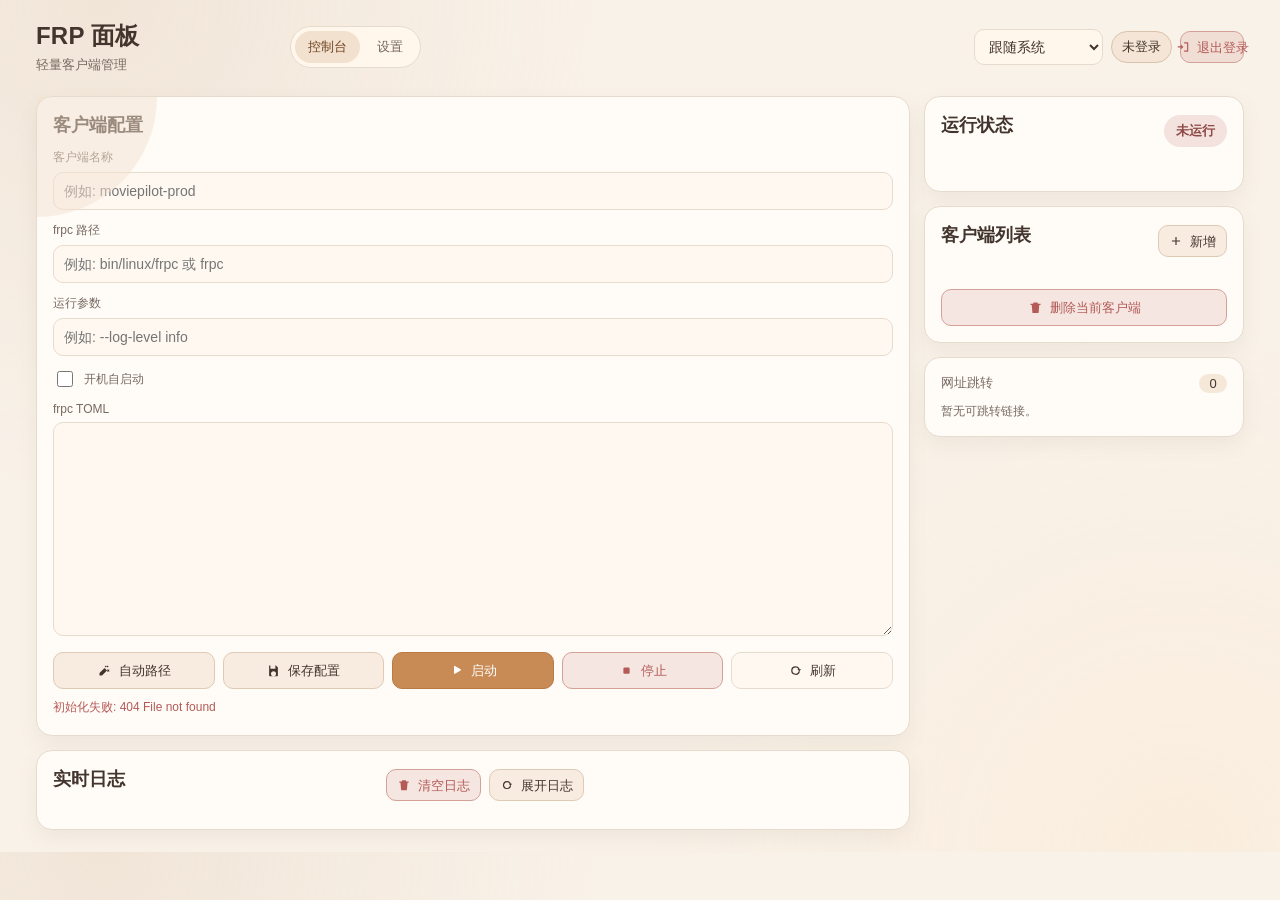
==== web/index.html @ 28386cd7 "fix stop deadlock and add clear logs action" ====
<!doctype html>
<html lang="zh-CN">
  <head>
    <meta charset="UTF-8" />
    <meta name="viewport" content="width=device-width, initial-scale=1.0" />
    <title>FRP 控制台</title>
    <link rel="stylesheet" href="/web/style.css" />
  </head>
  <body data-page="dashboard">
    <header class="site-header">
      <div class="brand">
        <h1>FRP 面板</h1>
        <p>轻量客户端管理</p>
      </div>
      <nav class="nav-tabs" aria-label="主导航">
        <a href="/" data-nav="dashboard">控制台</a>
        <a href="/settings" data-nav="settings">设置</a>
      </nav>
      <div class="head-actions">
        <select id="theme_mode" class="theme-select" aria-label="主题模式">
          <option value="system">跟随系统</option>
          <option value="light">浅色主题</option>
          <option value="dark">深色主题</option>
        </select>
        <span id="user_badge" class="user-badge">未登录</span>
        <button id="logout_btn" class="btn danger small">
          <svg class="btn-icon" aria-hidden="true"><use href="/web/icons.svg#icon-logout"></use></svg>
          <span class="btn-label">退出登录</span>
        </button>
      </div>
    </header>

    <main class="dashboard-grid">
      <section class="dashboard-main">
        <section class="panel stage reveal">
          <h2>客户端配置</h2>
          <div class="field">
            <label for="client_name">客户端名称</label>
            <input id="client_name" placeholder="例如: moviepilot-prod" />
          </div>
          <div class="field">
            <label for="frpc_path">frpc 路径</label>
            <input id="frpc_path" placeholder="例如: bin/linux/frpc 或 frpc" />
          </div>
          <div class="field">
            <label for="run_args">运行参数</label>
            <input id="run_args" placeholder="例如: --log-level info" />
          </div>
          <div class="field checkbox-field">
            <input id="auto_start" type="checkbox" />
            <label for="auto_start">开机自启动</label>
          </div>
          <div class="field">
            <label for="config_text">frpc TOML</label>
            <textarea id="config_text" rows="12"></textarea>
          </div>
          <div class="actions">
            <button id="auto_path_btn" class="btn secondary">
              <svg class="btn-icon" aria-hidden="true"><use href="/web/icons.svg#icon-magic"></use></svg>
              <span class="btn-label">自动路径</span>
            </button>
            <button id="save_btn" class="btn secondary">
              <svg class="btn-icon" aria-hidden="true"><use href="/web/icons.svg#icon-save"></use></svg>
              <span class="btn-label">保存配置</span>
            </button>
            <button id="start_btn" class="btn primary">
              <svg class="btn-icon" aria-hidden="true"><use href="/web/icons.svg#icon-play"></use></svg>
              <span class="btn-label">启动</span>
            </button>
            <button id="stop_btn" class="btn danger">
              <svg class="btn-icon" aria-hidden="true"><use href="/web/icons.svg#icon-stop"></use></svg>
              <span class="btn-label">停止</span>
            </button>
            <button id="refresh_btn" class="btn">
              <svg class="btn-icon" aria-hidden="true"><use href="/web/icons.svg#icon-refresh"></use></svg>
              <span class="btn-label">刷新</span>
            </button>
          </div>

          <section id="preflight_panel" class="preflight-panel hidden" aria-live="polite">
            <div class="panel-head">
              <h3>启动前预检</h3>
              <button id="preflight_close_btn" class="btn ghost small">
                <svg class="btn-icon" aria-hidden="true"><use href="/web/icons.svg#icon-close"></use></svg>
                <span class="btn-label">关闭</span>
              </button>
            </div>
            <p id="preflight_summary" class="hint info"></p>
            <div id="preflight_errors_wrap" class="preflight-block hidden">
              <p class="preflight-title error">错误</p>
              <ul id="preflight_errors" class="preflight-list"></ul>
            </div>
            <div id="preflight_warnings_wrap" class="preflight-block hidden">
              <p class="preflight-title warn">警告</p>
              <ul id="preflight_warnings" class="preflight-list"></ul>
            </div>
            <div class="actions two">
              <button id="preflight_force_btn" class="btn danger hidden">
                <svg class="btn-icon" aria-hidden="true"><use href="/web/icons.svg#icon-force"></use></svg>
                <span class="btn-label">忽略错误并强制启动</span>
              </button>
            </div>
          </section>
          <p id="hint" class="hint info"></p>
        </section>

        <section class="panel reveal">
          <div class="panel-head">
            <h2>实时日志</h2>
            <div class="actions">
              <button id="logs_clear_btn" class="btn danger small">
                <svg class="btn-icon" aria-hidden="true"><use href="/web/icons.svg#icon-trash"></use></svg>
                <span class="btn-label">清空日志</span>
              </button>
              <button id="logs_toggle_btn" class="btn secondary small">
                <svg class="btn-icon" aria-hidden="true"><use href="/web/icons.svg#icon-refresh"></use></svg>
                <span id="logs_toggle_label" class="btn-label">展开日志</span>
              </button>
            </div>
          </div>
          <pre id="logs" class="logs hidden"></pre>
        </section>
      </section>

      <aside class="dashboard-side">
        <section class="panel compact reveal">
          <div class="panel-head">
            <h2>运行状态</h2>
            <div id="status-pill" class="pill offline">未运行</div>
          </div>
          <p id="status_meta" class="hint info"></p>
        </section>

        <section class="panel sidebar reveal">
          <div class="panel-head">
            <h2>客户端列表</h2>
            <button id="add_client_btn" class="btn secondary small">
              <svg class="btn-icon" aria-hidden="true"><use href="/web/icons.svg#icon-plus"></use></svg>
              <span class="btn-label">新增</span>
            </button>
          </div>
          <div id="client_list" class="client-list"></div>
          <button id="delete_client_btn" class="btn danger">
            <svg class="btn-icon" aria-hidden="true"><use href="/web/icons.svg#icon-trash"></use></svg>
            <span class="btn-label">删除当前客户端</span>
          </button>
        </section>

        <section class="panel reveal">
          <div class="jump-header">
            <span>网址跳转</span>
            <span id="jump_count" class="jump-count">0</span>
          </div>
          <div id="jump_links" class="jump-links">
            <div class="jump-empty">暂无可跳转链接。</div>
          </div>
        </section>
      </aside>
    </main>

    <script src="/web/shared.js" type="module"></script>
    <script src="/web/dashboard.js" type="module"></script>
  </body>
</html>
---- web/style.css ----
/* tokens */
:root {
  --bg: #f9f2e9;
  --bg-soft: #fff8f1;
  --card: #fffcf8;
  --card-strong: #fff6ec;
  --text: #43352d;
  --muted: #776960;
  --line: #e7dbce;
  --line-strong: #d9c3ad;
  --primary: #c98b56;
  --primary-strong: #b97a46;
  --primary-soft: #f3e1cf;
  --success: #2f8d6d;
  --danger: #b45a57;
  --warn: #a9852d;
  --shadow: 0 16px 36px rgba(121, 96, 74, 0.1);
  --shadow-sm: 0 8px 20px rgba(121, 96, 74, 0.08);
  --radius-lg: 16px;
  --radius-md: 12px;
  --radius-sm: 10px;
}

body[data-theme="dark"] {
  --bg: #1f1b18;
  --bg-soft: #26211d;
  --card: #2a2420;
  --card-strong: #302a25;
  --text: #efe3d8;
  --muted: #b8a99b;
  --line: #3b332d;
  --line-strong: #53463d;
  --primary: #c59262;
  --primary-strong: #d6a878;
  --primary-soft: #443528;
  --success: #59b291;
  --danger: #d28482;
  --warn: #d4b061;
  --shadow: 0 18px 40px rgba(0, 0, 0, 0.35);
  --shadow-sm: 0 10px 26px rgba(0, 0, 0, 0.28);
}

/* base */
* {
  box-sizing: border-box;
}

body {
  margin: 0;
  color: var(--text);
  font-family: "Segoe UI", "PingFang SC", "Microsoft YaHei", sans-serif;
  background:
    radial-gradient(circle at 8% 0%, rgba(218, 191, 164, 0.25) 0%, transparent 34%),
    radial-gradient(circle at 92% 100%, rgba(255, 219, 176, 0.2) 0%, transparent 36%),
    var(--bg);
  transition: background-color 220ms ease, color 220ms ease;
}

/* layout */
.site-header {
  max-width: 1240px;
  margin: 0 auto;
  padding: 20px 16px 12px;
  display: grid;
  grid-template-columns: minmax(180px, 240px) 1fr auto;
  gap: 14px;
  align-items: center;
}

.dashboard-grid {
  max-width: 1240px;
  margin: 0 auto;
  padding: 10px 16px 22px;
  display: grid;
  grid-template-columns: minmax(0, 1fr) 320px;
  gap: 14px;
}

.dashboard-main {
  min-width: 0;
  display: grid;
  gap: 14px;
}

.dashboard-side {
  display: grid;
  gap: 14px;
  align-content: start;
}

.single-page {
  max-width: 1040px;
  margin: 0 auto;
  padding: 10px 16px 22px;
  display: grid;
  gap: 14px;
}

/* header/nav */
.brand h1 {
  margin: 0;
  font-size: 24px;
  font-weight: 800;
  letter-spacing: 0.2px;
}

.brand p {
  margin: 4px 0 0;
  color: var(--muted);
  font-size: 13px;
}

.brand-meta {
  margin-top: 8px;
  display: flex;
  align-items: center;
  gap: 8px;
}

.ui-version-badge {
  display: inline-flex;
  align-items: center;
  border: 1px solid color-mix(in oklab, var(--primary) 45%, var(--line));
  border-radius: 999px;
  padding: 2px 9px;
  font-size: 11px;
  font-weight: 700;
  color: color-mix(in oklab, var(--primary) 76%, #3f2411);
  background: color-mix(in oklab, var(--primary-soft) 76%, transparent);
}

.ui-changes-link {
  display: inline-flex;
  align-items: center;
  gap: 5px;
  border: 0;
  background: none;
  color: var(--muted);
  font-size: 12px;
  font-weight: 600;
  cursor: pointer;
  padding: 0;
  text-decoration: underline;
  text-decoration-color: color-mix(in oklab, var(--line-strong) 70%, transparent);
  text-underline-offset: 3px;
  transition: color 180ms ease, text-decoration-color 180ms ease;
}

.ui-changes-link:hover,
.ui-changes-link:focus-visible {
  color: var(--text);
  text-decoration-color: color-mix(in oklab, var(--primary) 62%, transparent);
}

.nav-tabs {
  width: fit-content;
  display: flex;
  gap: 4px;
  padding: 4px;
  border-radius: 999px;
  border: 1px solid var(--line);
  background: var(--card-strong);
}

.nav-tabs a {
  text-decoration: none;
  color: var(--muted);
  font-size: 13px;
  padding: 7px 13px;
  border-radius: 999px;
  transition: background-color 180ms ease, color 180ms ease, transform 180ms ease;
}

.nav-tabs a:hover,
.nav-tabs a:focus-visible {
  color: var(--text);
  background: color-mix(in oklab, var(--primary-soft) 78%, transparent);
}

.nav-tabs a.active {
  color: #6e431f;
  background: var(--primary-soft);
}

body[data-theme="dark"] .nav-tabs a.active {
  color: #ffdcb8;
  background: var(--primary-soft);
}

.head-actions {
  justify-self: end;
  display: flex;
  align-items: center;
  gap: 8px;
}

.theme-select {
  border: 1px solid var(--line);
  border-radius: 10px;
  background: var(--card-strong);
  color: var(--text);
  padding: 8px 10px;
}

.user-badge {
  display: inline-flex;
  align-items: center;
  justify-content: center;
  flex: 0 0 auto;
  white-space: nowrap;
  font-size: 13px;
  border-radius: 999px;
  padding: 6px 10px;
  border: 1px solid var(--line-strong);
  background: color-mix(in oklab, var(--primary-soft) 72%, transparent);
  color: var(--text);
}

/* cards */
.panel {
  border: 1px solid var(--line);
  border-radius: var(--radius-lg);
  background: var(--card);
  box-shadow: var(--shadow-sm);
  padding: 16px;
  transition: border-color 200ms ease, box-shadow 200ms ease, background-color 200ms ease;
}

.panel:hover {
  border-color: var(--line-strong);
  box-shadow: var(--shadow);
}

.panel h2 {
  margin: 0 0 12px;
  font-size: 18px;
}

.panel-head {
  display: flex;
  justify-content: space-between;
  align-items: center;
  gap: 10px;
  margin-bottom: 10px;
}

.compact {
  padding-bottom: 12px;
}

.stage {
  position: relative;
}

.stage::before {
  content: "";
  position: absolute;
  inset: 0 auto auto 0;
  width: 120px;
  height: 120px;
  border-radius: 0 0 100% 0;
  background: color-mix(in oklab, var(--primary-soft) 50%, transparent);
  pointer-events: none;
}

/* forms/buttons */
.field {
  margin-bottom: 12px;
}

.field label {
  display: block;
  margin-bottom: 6px;
  font-size: 12px;
  color: var(--muted);
}

input,
select,
textarea {
  width: 100%;
  border: 1px solid var(--line);
  border-radius: var(--radius-sm);
  font-size: 14px;
  color: var(--text);
  background: var(--bg-soft);
  padding: 10px;
  transition: border-color 180ms ease, box-shadow 180ms ease, background-color 180ms ease;
}

input:focus-visible,
select:focus-visible,
textarea:focus-visible {
  outline: none;
  border-color: var(--primary);
  box-shadow: 0 0 0 3px color-mix(in oklab, var(--primary-soft) 60%, transparent);
}

textarea {
  resize: vertical;
  min-height: 140px;
}

.actions {
  display: grid;
  grid-template-columns: repeat(5, minmax(0, 1fr));
  gap: 8px;
}

.actions.two {
  grid-template-columns: repeat(2, minmax(0, 1fr));
}

.btn {
  display: inline-flex;
  align-items: center;
  justify-content: center;
  gap: 7px;
  white-space: nowrap;
  border: 1px solid var(--line);
  border-radius: var(--radius-sm);
  background: var(--bg-soft);
  color: var(--text);
  padding: 10px;
  font-size: 13px;
  cursor: pointer;
  transition: transform 180ms ease, border-color 180ms ease, background-color 180ms ease, box-shadow 180ms ease;
}

.btn:hover,
.btn:focus-visible {
  border-color: var(--line-strong);
  transform: translateY(-1px);
  box-shadow: var(--shadow-sm);
}

.btn:active {
  transform: translateY(0);
}

.btn.small {
  width: auto;
  min-width: 64px;
  padding: 8px 10px;
}

.btn-icon {
  width: 15px;
  height: 15px;
  flex: 0 0 auto;
}

.btn.small .btn-icon {
  width: 14px;
  height: 14px;
}

.btn-label {
  line-height: 1;
}

.btn.icon-only {
  min-width: auto;
  padding: 8px;
}

.btn.primary {
  background: var(--primary);
  border-color: var(--primary-strong);
  color: #fff;
}

.btn.primary:hover,
.btn.primary:focus-visible {
  background: var(--primary-strong);
}

.btn.secondary {
  background: color-mix(in oklab, var(--primary-soft) 58%, transparent);
  border-color: color-mix(in oklab, var(--line-strong) 75%, var(--primary-soft));
  color: var(--text);
}

.btn.ghost {
  background: var(--card);
}

.btn.danger {
  background: color-mix(in oklab, var(--danger) 14%, transparent);
  border-color: color-mix(in oklab, var(--danger) 45%, var(--line));
  color: var(--danger);
}

/* dashboard specific */
.sidebar {
  display: grid;
  gap: 10px;
  align-content: start;
}

.client-list {
  display: grid;
  gap: 8px;
  max-height: 560px;
  overflow: auto;
}

.client-item {
  border: 1px solid var(--line);
  border-radius: var(--radius-md);
  background: var(--bg-soft);
  padding: 10px;
  text-align: left;
  cursor: pointer;
  transition: transform 180ms ease, border-color 180ms ease, background-color 180ms ease;
}

.client-item:hover {
  transform: translateY(-1px);
}

.client-item.active {
  border-color: color-mix(in oklab, var(--primary) 58%, var(--line));
  background: color-mix(in oklab, var(--primary-soft) 70%, transparent);
}

.client-item-title {
  display: flex;
  justify-content: space-between;
  align-items: center;
  font-size: 14px;
  font-weight: 700;
}

.client-item-meta {
  margin-top: 5px;
  color: var(--muted);
  font-size: 12px;
}

.dot {
  width: 10px;
  height: 10px;
  border-radius: 50%;
}

.dot.online {
  background: var(--success);
}

.dot.offline {
  background: var(--danger);
}

.pill {
  border-radius: 999px;
  padding: 7px 12px;
  font-size: 13px;
  font-weight: 700;
}

.pill.online {
  color: color-mix(in oklab, var(--success) 80%, #0a0a0a);
  background: color-mix(in oklab, var(--success) 18%, transparent);
}

.pill.offline {
  color: color-mix(in oklab, var(--danger) 80%, #0a0a0a);
  background: color-mix(in oklab, var(--danger) 16%, transparent);
}

.jump-header {
  display: flex;
  justify-content: space-between;
  color: var(--muted);
  font-size: 13px;
  margin-bottom: 10px;
}

.jump-count {
  border-radius: 999px;
  min-width: 28px;
  text-align: center;
  padding: 2px 8px;
  background: color-mix(in oklab, var(--primary-soft) 76%, transparent);
  color: var(--text);
}

.jump-links {
  display: grid;
  gap: 8px;
}

.jump-link-item {
  border: 1px solid var(--line);
  border-radius: var(--radius-sm);
  padding: 10px;
  background: var(--bg-soft);
}

.jump-link-title {
  font-size: 13px;
  font-weight: 700;
  margin-bottom: 5px;
}

.jump-link-url {
  color: color-mix(in oklab, var(--primary) 86%, #3f2411);
  text-decoration: none;
  font-size: 12px;
  word-break: break-all;
}

.jump-link-url:hover {
  text-decoration: underline;
}

.jump-empty {
  color: var(--muted);
  font-size: 12px;
}

.logs {
  margin: 0;
  min-height: 280px;
  border: 1px solid var(--line);
  border-radius: var(--radius-md);
  padding: 12px;
  overflow: auto;
  white-space: pre-wrap;
  word-break: break-word;
  line-height: 1.45;
  background: color-mix(in oklab, var(--bg-soft) 90%, var(--card));
  color: var(--text);
}

body[data-theme="dark"] .logs {
  background: #1c1917;
  border-color: #2f2a27;
  color: #f6ece2;
}

.hidden {
  display: none !important;
}

.ui-notice-backdrop {
  position: fixed;
  inset: 0;
  z-index: 20;
  display: grid;
  place-items: center;
  background: rgba(34, 28, 24, 0.32);
  padding: 16px;
}

.ui-notice-card {
  width: min(560px, 100%);
  border: 1px solid var(--line);
  border-radius: var(--radius-lg);
  background: var(--card);
  box-shadow: var(--shadow);
  padding: 18px;
  animation: page-in 240ms ease both;
}

.ui-notice-card h2 {
  margin: 0 0 10px;
  font-size: 20px;
}

.ui-notice-card p {
  margin: 0 0 10px;
  color: var(--muted);
}

.ui-notice-list {
  margin: 0 0 12px;
  padding-left: 18px;
  display: grid;
  gap: 6px;
  font-size: 13px;
}

body[data-theme="dark"] .ui-notice-backdrop {
  background: rgba(10, 8, 7, 0.5);
}

.preflight-panel {
  margin-top: 12px;
  border: 1px solid color-mix(in oklab, var(--warn) 45%, var(--line));
  border-radius: var(--radius-md);
  background: color-mix(in oklab, var(--card-strong) 72%, var(--primary-soft));
  padding: 12px;
  display: grid;
  gap: 8px;
}

.preflight-panel h3 {
  margin: 0;
  font-size: 14px;
}

.preflight-block {
  border: 1px dashed var(--line-strong);
  border-radius: var(--radius-sm);
  padding: 8px;
  background: color-mix(in oklab, var(--bg-soft) 86%, transparent);
}

.preflight-title {
  margin: 0 0 6px;
  font-size: 12px;
  font-weight: 700;
}

.preflight-title.error {
  color: var(--danger);
}

.preflight-title.warn {
  color: var(--warn);
}

.preflight-list {
  margin: 0;
  padding-left: 18px;
  display: grid;
  gap: 4px;
  font-size: 12px;
}

/* events */
.filters {
  display: grid;
  grid-template-columns: repeat(3, minmax(0, 1fr));
  gap: 10px;
  margin-bottom: 12px;
}

.sticky-filters {
  position: sticky;
  top: 10px;
  z-index: 4;
  padding: 10px;
  border-radius: var(--radius-md);
  border: 1px solid var(--line);
  background: color-mix(in oklab, var(--card) 90%, transparent);
  box-shadow: var(--shadow-sm);
}

.events-list {
  display: grid;
  gap: 9px;
}

.event-row {
  border: 1px solid var(--line);
  border-radius: var(--radius-md);
  padding: 11px;
  background: var(--bg-soft);
}

.event-row-top {
  display: flex;
  justify-content: space-between;
  gap: 10px;
  font-size: 12px;
  margin-bottom: 6px;
}

.event-type {
  font-weight: 700;
  color: color-mix(in oklab, var(--primary) 82%, #3b2412);
}

.event-time {
  color: var(--muted);
}

.event-message {
  font-size: 13px;
  margin-bottom: 4px;
}

.event-source {
  font-size: 12px;
  color: var(--muted);
}

.event-row.flash {
  animation: flash-new 900ms ease-out 1;
}

/* alerts */
.alert-channels {
  display: grid;
  gap: 8px;
  margin-top: 8px;
}

.channel-item {
  border: 1px solid var(--line);
  border-radius: var(--radius-md);
  padding: 10px;
  background: var(--bg-soft);
}

.channel-info {
  font-size: 14px;
  font-weight: 700;
  margin-bottom: 4px;
}

.channel-url,
.channel-meta {
  color: var(--muted);
  font-size: 12px;
  margin-bottom: 5px;
  word-break: break-all;
}

.channel-actions {
  display: flex;
  gap: 8px;
}

.two-cols {
  display: grid;
  grid-template-columns: repeat(2, minmax(0, 1fr));
  gap: 10px;
}

.checkbox-field {
  display: flex;
  align-items: center;
  gap: 8px;
}

.checkbox-field input[type="checkbox"] {
  width: 16px;
  height: 16px;
}

.checkbox-field label {
  margin: 0;
}

/* hints */
.hint {
  min-height: 20px;
  margin: 10px 0 0;
  font-size: 12px;
}

.hint.info {
  color: var(--muted);
}

.hint.warn {
  color: var(--warn);
}

.hint.error {
  color: var(--danger);
}

/* login */
.login-shell {
  min-height: calc(100vh - 96px);
  display: grid;
  place-items: center;
  padding: 20px;
}

.login-card {
  width: min(430px, 100%);
  background: var(--card);
  border: 1px solid var(--line);
  border-radius: var(--radius-lg);
  box-shadow: var(--shadow);
  padding: 22px;
}

.login-card h1 {
  margin: 0 0 10px;
}

.login-desc {
  margin: 0 0 14px;
  font-size: 13px;
  color: var(--muted);
}

.login-tip {
  margin-top: 10px;
  color: var(--muted);
  font-size: 12px;
}

/* animations */
.reveal {
  animation: page-in 560ms cubic-bezier(0.2, 0.7, 0, 1) both;
}

.dashboard-main > .panel:nth-child(1),
.dashboard-side > .panel:nth-child(1) {
  animation-delay: 40ms;
}

.dashboard-main > .panel:nth-child(2),
.dashboard-side > .panel:nth-child(2) {
  animation-delay: 90ms;
}

@keyframes page-in {
  from {
    opacity: 0;
    transform: translateY(8px);
  }
  to {
    opacity: 1;
    transform: translateY(0);
  }
}

@keyframes flash-new {
  0% {
    box-shadow: 0 0 0 0 color-mix(in oklab, var(--primary-soft) 68%, transparent);
    border-color: color-mix(in oklab, var(--primary) 55%, var(--line));
  }
  100% {
    box-shadow: 0 0 0 0 transparent;
    border-color: var(--line);
  }
}

body[data-motion="reduced"] * {
  animation: none !important;
  transition-duration: 0.01ms !important;
  transition-delay: 0ms !important;
  scroll-behavior: auto !important;
}

@media (prefers-reduced-motion: reduce) {
  * {
    animation: none !important;
    transition-duration: 0.01ms !important;
    transition-delay: 0ms !important;
    scroll-behavior: auto !important;
  }
}

/* responsive */
@media (max-width: 1024px) {
  .site-header {
    grid-template-columns: 1fr;
    gap: 10px;
  }

  .head-actions {
    justify-self: start;
    flex-wrap: wrap;
  }

  .dashboard-grid {
    grid-template-columns: 1fr;
  }

  .dashboard-side {
    order: -1;
  }

  .actions {
    grid-template-columns: repeat(2, minmax(0, 1fr));
  }

  .filters {
    grid-template-columns: 1fr;
  }

  .two-cols {
    grid-template-columns: 1fr;
  }
}
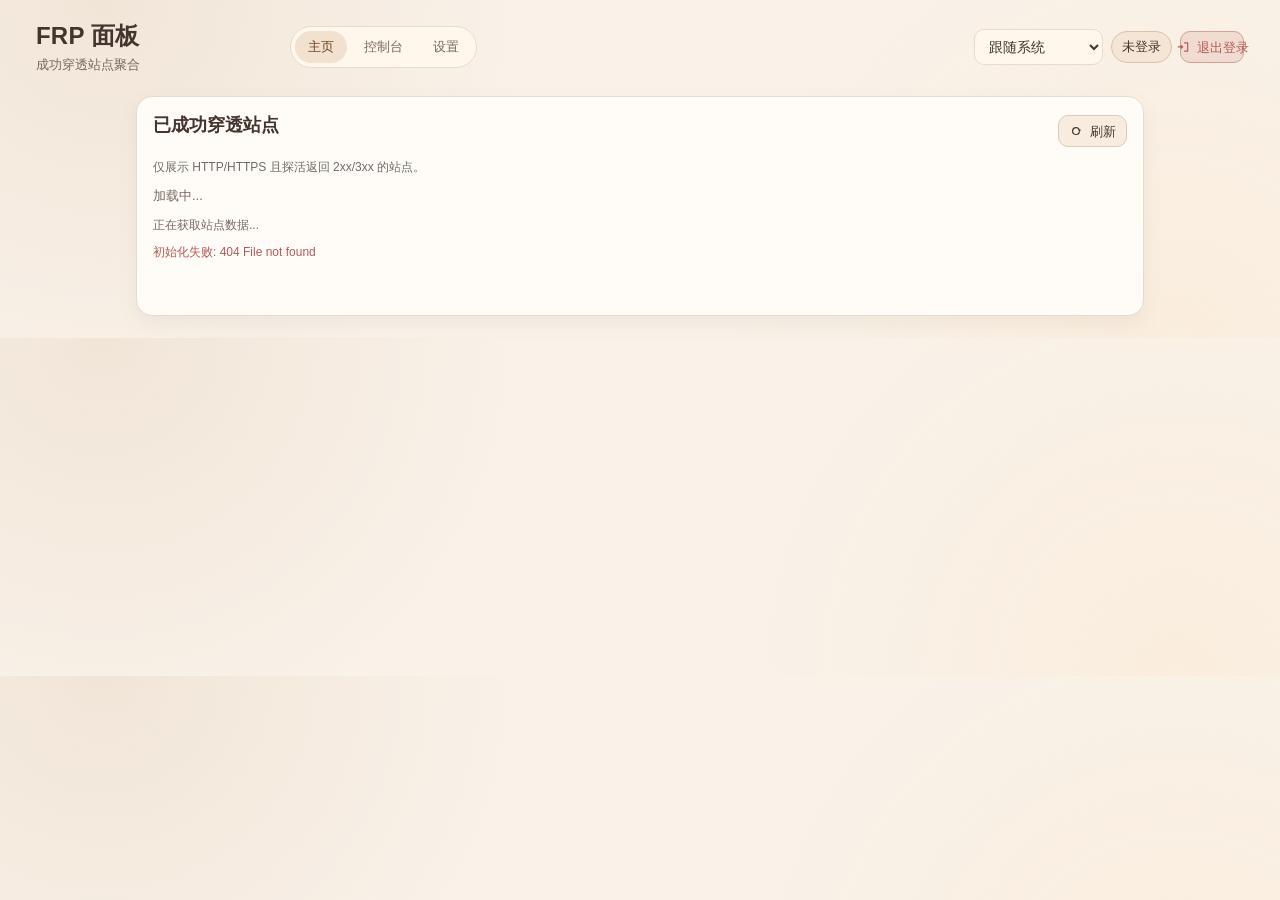
==== commit 7527ebbc: "feat(ui): add successful-sites home and move console to /console" ====
--- a/web/index.html
+++ b/web/index.html
@@ -3,17 +3,18 @@
   <head>
     <meta charset="UTF-8" />
     <meta name="viewport" content="width=device-width, initial-scale=1.0" />
-    <title>FRP 控制台</title>
-    <link rel="stylesheet" href="/web/style.css" />
+    <title>FRP 主页</title>
+    <link rel="stylesheet" href="/web/style.css?v=__ASSET_VERSION__" />
   </head>
-  <body data-page="dashboard">
+  <body data-page="home" data-asset-version="__ASSET_VERSION__">
     <header class="site-header">
       <div class="brand">
         <h1>FRP 面板</h1>
-        <p>轻量客户端管理</p>
+        <p>成功穿透站点聚合</p>
       </div>
       <nav class="nav-tabs" aria-label="主导航">
-        <a href="/" data-nav="dashboard">控制台</a>
+        <a href="/" data-nav="home">主页</a>
+        <a href="/console" data-nav="console">控制台</a>
         <a href="/settings" data-nav="settings">设置</a>
       </nav>
       <div class="head-actions">
@@ -30,135 +31,25 @@
       </div>
     </header>
 
-    <main class="dashboard-grid">
-      <section class="dashboard-main">
-        <section class="panel stage reveal">
-          <h2>客户端配置</h2>
-          <div class="field">
-            <label for="client_name">客户端名称</label>
-            <input id="client_name" placeholder="例如: moviepilot-prod" />
-          </div>
-          <div class="field">
-            <label for="frpc_path">frpc 路径</label>
-            <input id="frpc_path" placeholder="例如: bin/linux/frpc 或 frpc" />
-          </div>
-          <div class="field">
-            <label for="run_args">运行参数</label>
-            <input id="run_args" placeholder="例如: --log-level info" />
-          </div>
-          <div class="field checkbox-field">
-            <input id="auto_start" type="checkbox" />
-            <label for="auto_start">开机自启动</label>
-          </div>
-          <div class="field">
-            <label for="config_text">frpc TOML</label>
-            <textarea id="config_text" rows="12"></textarea>
-          </div>
-          <div class="actions">
-            <button id="auto_path_btn" class="btn secondary">
-              <svg class="btn-icon" aria-hidden="true"><use href="/web/icons.svg#icon-magic"></use></svg>
-              <span class="btn-label">自动路径</span>
-            </button>
-            <button id="save_btn" class="btn secondary">
-              <svg class="btn-icon" aria-hidden="true"><use href="/web/icons.svg#icon-save"></use></svg>
-              <span class="btn-label">保存配置</span>
-            </button>
-            <button id="start_btn" class="btn primary">
-              <svg class="btn-icon" aria-hidden="true"><use href="/web/icons.svg#icon-play"></use></svg>
-              <span class="btn-label">启动</span>
-            </button>
-            <button id="stop_btn" class="btn danger">
-              <svg class="btn-icon" aria-hidden="true"><use href="/web/icons.svg#icon-stop"></use></svg>
-              <span class="btn-label">停止</span>
-            </button>
-            <button id="refresh_btn" class="btn">
-              <svg class="btn-icon" aria-hidden="true"><use href="/web/icons.svg#icon-refresh"></use></svg>
-              <span class="btn-label">刷新</span>
-            </button>
-          </div>
-
-          <section id="preflight_panel" class="preflight-panel hidden" aria-live="polite">
-            <div class="panel-head">
-              <h3>启动前预检</h3>
-              <button id="preflight_close_btn" class="btn ghost small">
-                <svg class="btn-icon" aria-hidden="true"><use href="/web/icons.svg#icon-close"></use></svg>
-                <span class="btn-label">关闭</span>
-              </button>
-            </div>
-            <p id="preflight_summary" class="hint info"></p>
-            <div id="preflight_errors_wrap" class="preflight-block hidden">
-              <p class="preflight-title error">错误</p>
-              <ul id="preflight_errors" class="preflight-list"></ul>
-            </div>
-            <div id="preflight_warnings_wrap" class="preflight-block hidden">
-              <p class="preflight-title warn">警告</p>
-              <ul id="preflight_warnings" class="preflight-list"></ul>
-            </div>
-            <div class="actions two">
-              <button id="preflight_force_btn" class="btn danger hidden">
-                <svg class="btn-icon" aria-hidden="true"><use href="/web/icons.svg#icon-force"></use></svg>
-                <span class="btn-label">忽略错误并强制启动</span>
-              </button>
-            </div>
-          </section>
-          <p id="hint" class="hint info"></p>
-        </section>
-
-        <section class="panel reveal">
-          <div class="panel-head">
-            <h2>实时日志</h2>
-            <div class="actions">
-              <button id="logs_clear_btn" class="btn danger small">
-                <svg class="btn-icon" aria-hidden="true"><use href="/web/icons.svg#icon-trash"></use></svg>
-                <span class="btn-label">清空日志</span>
-              </button>
-              <button id="logs_toggle_btn" class="btn secondary small">
-                <svg class="btn-icon" aria-hidden="true"><use href="/web/icons.svg#icon-refresh"></use></svg>
-                <span id="logs_toggle_label" class="btn-label">展开日志</span>
-              </button>
-            </div>
-          </div>
-          <pre id="logs" class="logs hidden"></pre>
-        </section>
+    <main class="single-page sites-page">
+      <section class="panel reveal">
+        <div class="panel-head">
+          <h2>已成功穿透站点</h2>
+          <button id="sites_refresh_btn" class="btn secondary small">
+            <svg class="btn-icon" aria-hidden="true"><use href="/web/icons.svg#icon-refresh"></use></svg>
+            <span class="btn-label">刷新</span>
+          </button>
+        </div>
+        <p class="hint info">仅展示 HTTP/HTTPS 且探活返回 2xx/3xx 的站点。</p>
+        <div id="sites_summary" class="sites-summary">加载中...</div>
+        <div id="sites_list" class="sites-list">
+          <div class="jump-empty">正在获取站点数据...</div>
+        </div>
+        <p id="sites_hint" class="hint info"></p>
       </section>
-
-      <aside class="dashboard-side">
-        <section class="panel compact reveal">
-          <div class="panel-head">
-            <h2>运行状态</h2>
-            <div id="status-pill" class="pill offline">未运行</div>
-          </div>
-          <p id="status_meta" class="hint info"></p>
-        </section>
-
-        <section class="panel sidebar reveal">
-          <div class="panel-head">
-            <h2>客户端列表</h2>
-            <button id="add_client_btn" class="btn secondary small">
-              <svg class="btn-icon" aria-hidden="true"><use href="/web/icons.svg#icon-plus"></use></svg>
-              <span class="btn-label">新增</span>
-            </button>
-          </div>
-          <div id="client_list" class="client-list"></div>
-          <button id="delete_client_btn" class="btn danger">
-            <svg class="btn-icon" aria-hidden="true"><use href="/web/icons.svg#icon-trash"></use></svg>
-            <span class="btn-label">删除当前客户端</span>
-          </button>
-        </section>
-
-        <section class="panel reveal">
-          <div class="jump-header">
-            <span>网址跳转</span>
-            <span id="jump_count" class="jump-count">0</span>
-          </div>
-          <div id="jump_links" class="jump-links">
-            <div class="jump-empty">暂无可跳转链接。</div>
-          </div>
-        </section>
-      </aside>
     </main>
 
-    <script src="/web/shared.js" type="module"></script>
-    <script src="/web/dashboard.js" type="module"></script>
+    <script src="/web/shared.js?v=__ASSET_VERSION__" type="module"></script>
+    <script src="/web/sites.js?v=__ASSET_VERSION__" type="module"></script>
   </body>
 </html>
--- a/web/style.css
+++ b/web/style.css
@@ -520,6 +520,46 @@
   font-size: 12px;
 }
 
+.sites-page .panel {
+  min-height: 220px;
+}
+
+.sites-summary {
+  margin: 8px 0 12px;
+  color: var(--muted);
+  font-size: 13px;
+}
+
+.sites-list {
+  display: grid;
+  grid-template-columns: repeat(2, minmax(0, 1fr));
+  gap: 10px;
+}
+
+.site-card {
+  border: 1px solid var(--line);
+  border-radius: var(--radius-md);
+  background: var(--bg-soft);
+  padding: 12px;
+  display: grid;
+  gap: 8px;
+}
+
+.site-card-top {
+  display: flex;
+  justify-content: space-between;
+  align-items: center;
+  gap: 8px;
+}
+
+.site-card-meta {
+  display: flex;
+  flex-wrap: wrap;
+  gap: 8px 12px;
+  color: var(--muted);
+  font-size: 12px;
+}
+
 .logs {
   margin: 0;
   min-height: 280px;
@@ -882,4 +922,8 @@
   .two-cols {
     grid-template-columns: 1fr;
   }
-}
+
+  .sites-list {
+    grid-template-columns: 1fr;
+  }
+}
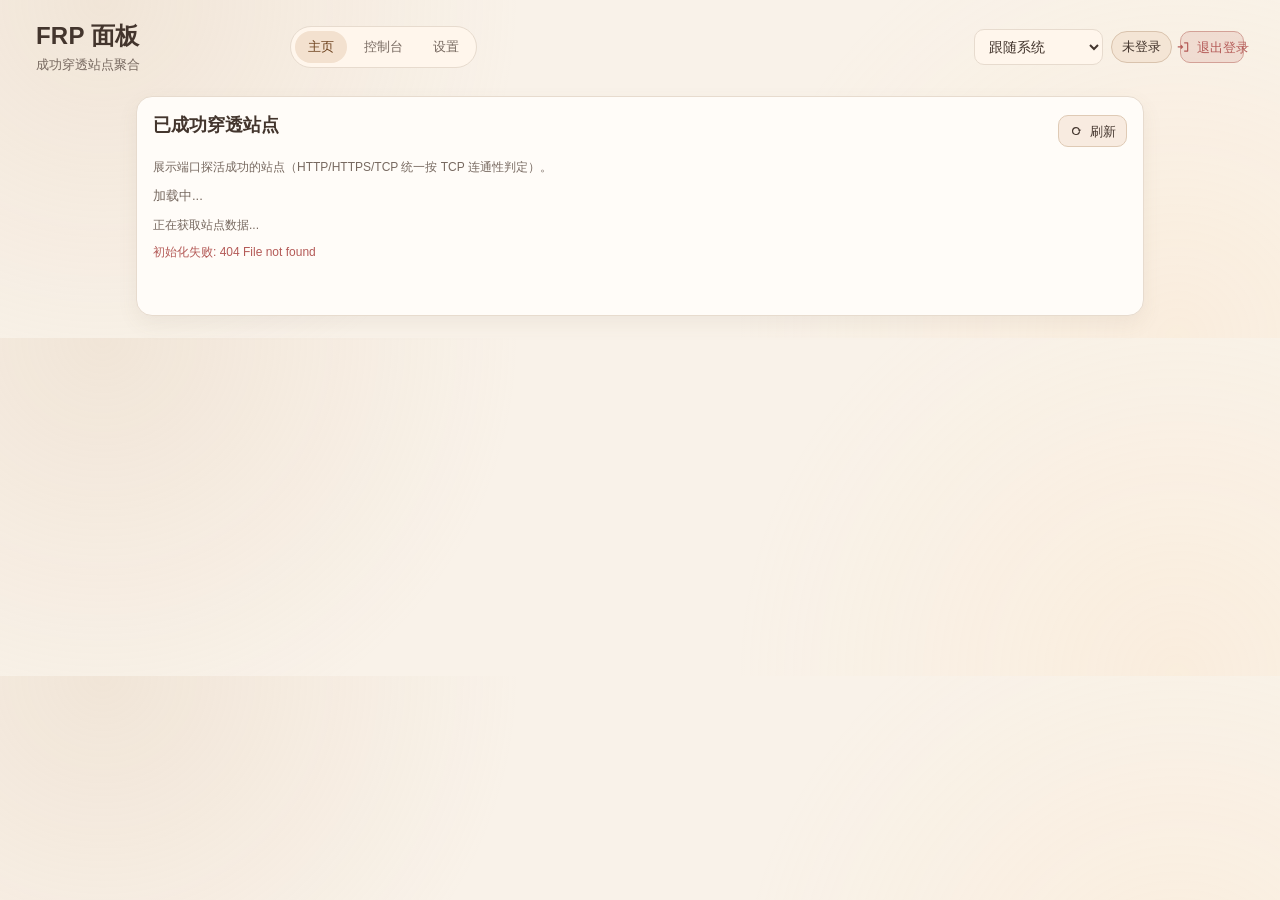
==== commit 42603292: "refactor(sites): unify probes to tcp connectivity" ====
--- a/web/index.html
+++ b/web/index.html
@@ -40,7 +40,7 @@
             <span class="btn-label">刷新</span>
           </button>
         </div>
-        <p class="hint info">仅展示 HTTP/HTTPS 且探活返回 2xx/3xx 的站点。</p>
+        <p class="hint info">展示端口探活成功的站点（HTTP/HTTPS/TCP 统一按 TCP 连通性判定）。</p>
         <div id="sites_summary" class="sites-summary">加载中...</div>
         <div id="sites_list" class="sites-list">
           <div class="jump-empty">正在获取站点数据...</div>
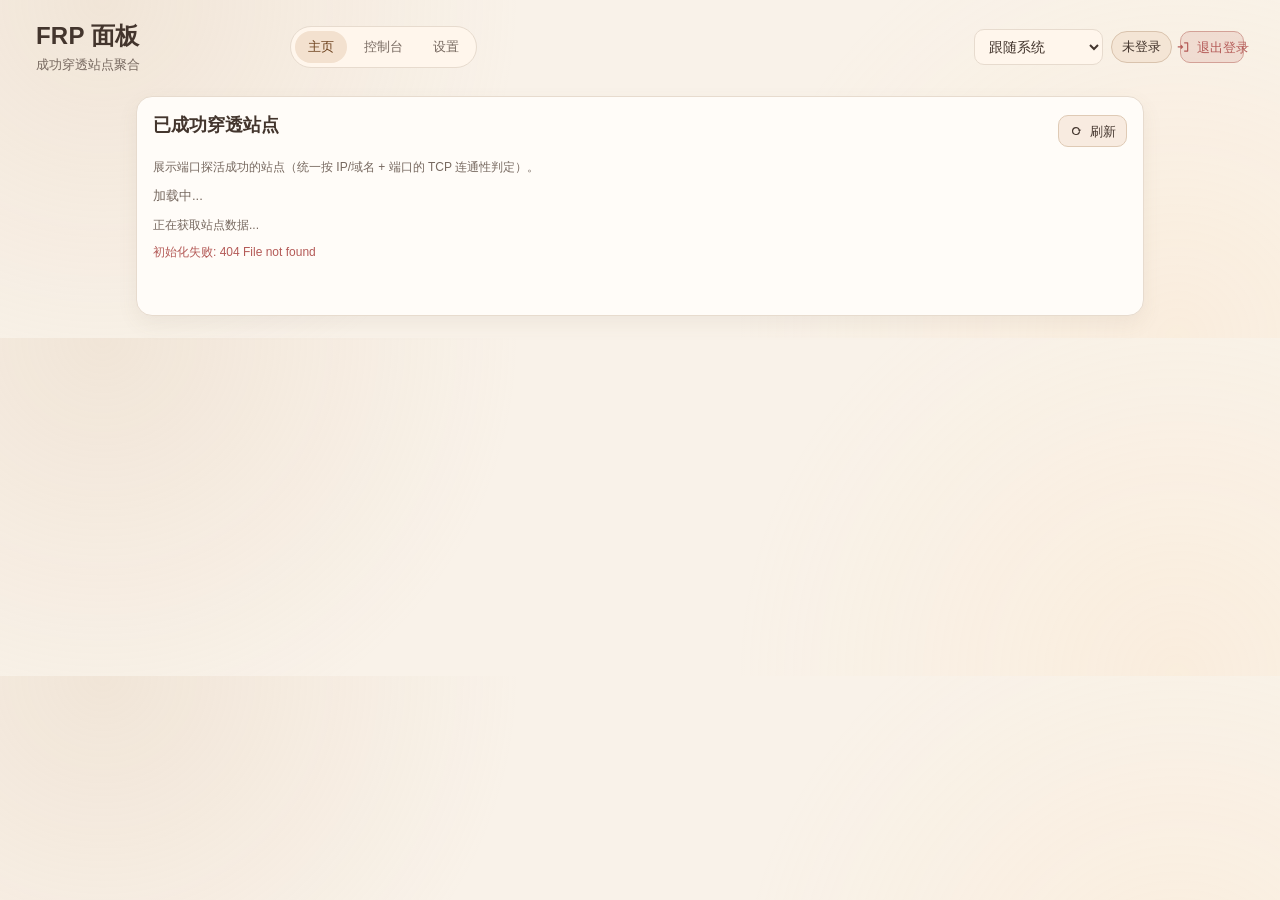
==== commit c95b51e6: "refactor(sites): probe strictly by server_addr and remote_port" ====
--- a/web/index.html
+++ b/web/index.html
@@ -40,7 +40,7 @@
             <span class="btn-label">刷新</span>
           </button>
         </div>
-        <p class="hint info">展示端口探活成功的站点（HTTP/HTTPS/TCP 统一按 TCP 连通性判定）。</p>
+        <p class="hint info">展示端口探活成功的站点（统一按 IP/域名 + 端口的 TCP 连通性判定）。</p>
         <div id="sites_summary" class="sites-summary">加载中...</div>
         <div id="sites_list" class="sites-list">
           <div class="jump-empty">正在获取站点数据...</div>
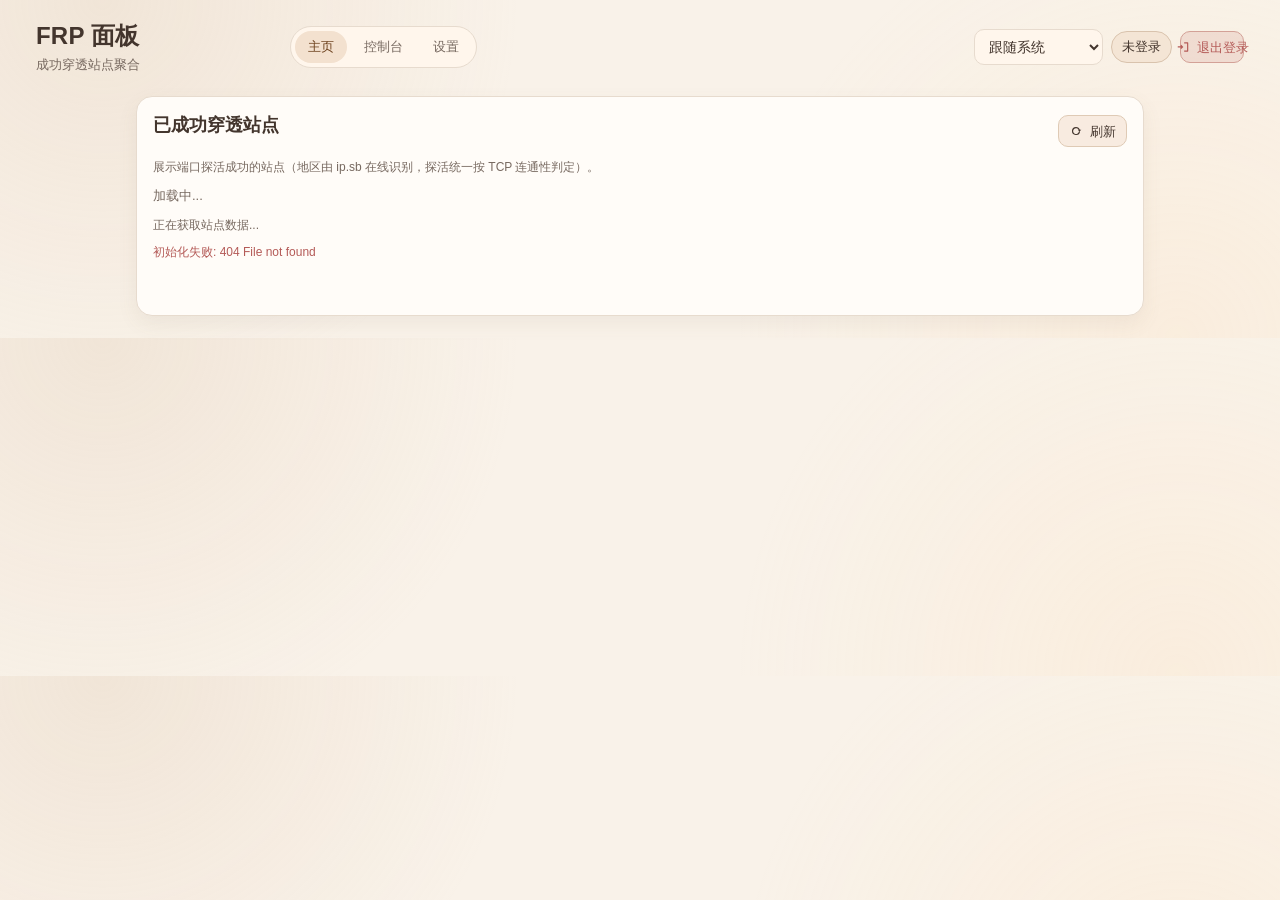
==== commit c1776491: "refactor(region): switch geo source from local db to ip.sb" ====
--- a/web/index.html
+++ b/web/index.html
@@ -40,7 +40,7 @@
             <span class="btn-label">刷新</span>
           </button>
         </div>
-        <p class="hint info">展示端口探活成功的站点（统一按 IP/域名 + 端口的 TCP 连通性判定）。</p>
+        <p class="hint info">展示端口探活成功的站点（地区由 ip.sb 在线识别，探活统一按 TCP 连通性判定）。</p>
         <div id="sites_summary" class="sites-summary">加载中...</div>
         <div id="sites_list" class="sites-list">
           <div class="jump-empty">正在获取站点数据...</div>
--- a/web/style.css
+++ b/web/style.css
@@ -532,6 +532,22 @@
 
 .sites-list {
   display: grid;
+  gap: 14px;
+}
+
+.sites-region-group {
+  display: grid;
+  gap: 10px;
+}
+
+.sites-region-title {
+  margin: 0;
+  font-size: 14px;
+  color: var(--muted);
+}
+
+.sites-region-list {
+  display: grid;
   grid-template-columns: repeat(2, minmax(0, 1fr));
   gap: 10px;
 }
@@ -923,7 +939,7 @@
     grid-template-columns: 1fr;
   }
 
-  .sites-list {
+  .sites-region-list {
     grid-template-columns: 1fr;
   }
 }
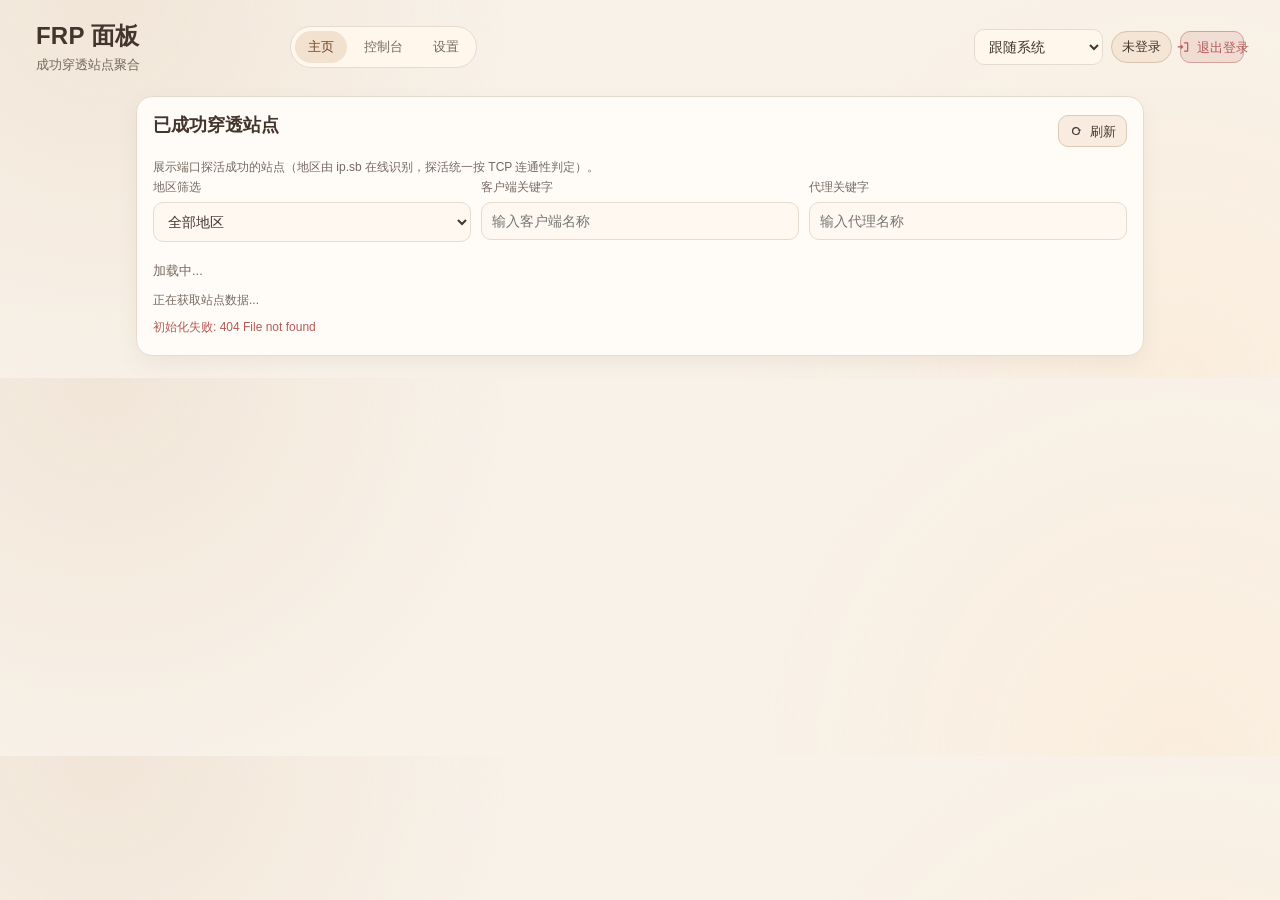
==== commit 3165fd7a: "feat: simplify interactions with batch console operations" ====
--- a/web/index.html
+++ b/web/index.html
@@ -41,6 +41,22 @@
           </button>
         </div>
         <p class="hint info">展示端口探活成功的站点（地区由 ip.sb 在线识别，探活统一按 TCP 连通性判定）。</p>
+        <div class="sites-filters">
+          <div class="field">
+            <label for="sites_region_filter">地区筛选</label>
+            <select id="sites_region_filter">
+              <option value="">全部地区</option>
+            </select>
+          </div>
+          <div class="field">
+            <label for="sites_client_filter">客户端关键字</label>
+            <input id="sites_client_filter" placeholder="输入客户端名称" />
+          </div>
+          <div class="field">
+            <label for="sites_proxy_filter">代理关键字</label>
+            <input id="sites_proxy_filter" placeholder="输入代理名称" />
+          </div>
+        </div>
         <div id="sites_summary" class="sites-summary">加载中...</div>
         <div id="sites_list" class="sites-list">
           <div class="jump-empty">正在获取站点数据...</div>
--- a/web/style.css
+++ b/web/style.css
@@ -311,6 +311,10 @@
   grid-template-columns: repeat(2, minmax(0, 1fr));
 }
 
+.actions.three {
+  grid-template-columns: repeat(3, minmax(0, 1fr));
+}
+
 .btn {
   display: inline-flex;
   align-items: center;
@@ -520,8 +524,102 @@
   font-size: 12px;
 }
 
+.batch-client-list {
+  display: grid;
+  gap: 6px;
+  max-height: 200px;
+  overflow: auto;
+  margin-bottom: 8px;
+}
+
+.batch-client-row {
+  display: grid;
+  grid-template-columns: auto 1fr auto;
+  gap: 8px;
+  align-items: center;
+  border: 1px solid var(--line);
+  border-radius: var(--radius-sm);
+  padding: 8px 10px;
+  background: var(--bg-soft);
+  font-size: 13px;
+}
+
+.batch-client-row input[type="checkbox"] {
+  width: 14px;
+  height: 14px;
+}
+
+.batch-client-name {
+  min-width: 0;
+  overflow: hidden;
+  text-overflow: ellipsis;
+  white-space: nowrap;
+}
+
+.batch-result-list {
+  display: grid;
+  gap: 8px;
+}
+
+.batch-result-item {
+  border: 1px solid var(--line);
+  border-radius: var(--radius-sm);
+  padding: 8px 10px;
+  background: var(--bg-soft);
+}
+
+.batch-result-item.ok {
+  border-color: color-mix(in oklab, var(--success) 45%, var(--line));
+}
+
+.batch-result-item.fail {
+  border-color: color-mix(in oklab, var(--danger) 45%, var(--line));
+}
+
+.batch-result-main {
+  display: flex;
+  justify-content: space-between;
+  gap: 8px;
+  font-size: 12px;
+}
+
+.batch-result-client {
+  font-weight: 700;
+}
+
+.batch-result-msg {
+  color: var(--muted);
+}
+
+.batch-result-item details {
+  margin-top: 6px;
+}
+
+.batch-result-item summary {
+  cursor: pointer;
+  color: var(--muted);
+  font-size: 12px;
+}
+
+.batch-result-item pre {
+  margin: 6px 0 0;
+  border: 1px dashed var(--line-strong);
+  border-radius: var(--radius-sm);
+  padding: 8px;
+  background: color-mix(in oklab, var(--card-strong) 75%, transparent);
+  font-size: 11px;
+  white-space: pre-wrap;
+  word-break: break-word;
+}
+
 .sites-page .panel {
   min-height: 220px;
+}
+
+.sites-filters {
+  display: grid;
+  grid-template-columns: repeat(3, minmax(0, 1fr));
+  gap: 10px;
 }
 
 .sites-summary {
@@ -939,6 +1037,14 @@
     grid-template-columns: 1fr;
   }
 
+  .actions.three {
+    grid-template-columns: repeat(2, minmax(0, 1fr));
+  }
+
+  .sites-filters {
+    grid-template-columns: 1fr;
+  }
+
   .sites-region-list {
     grid-template-columns: 1fr;
   }
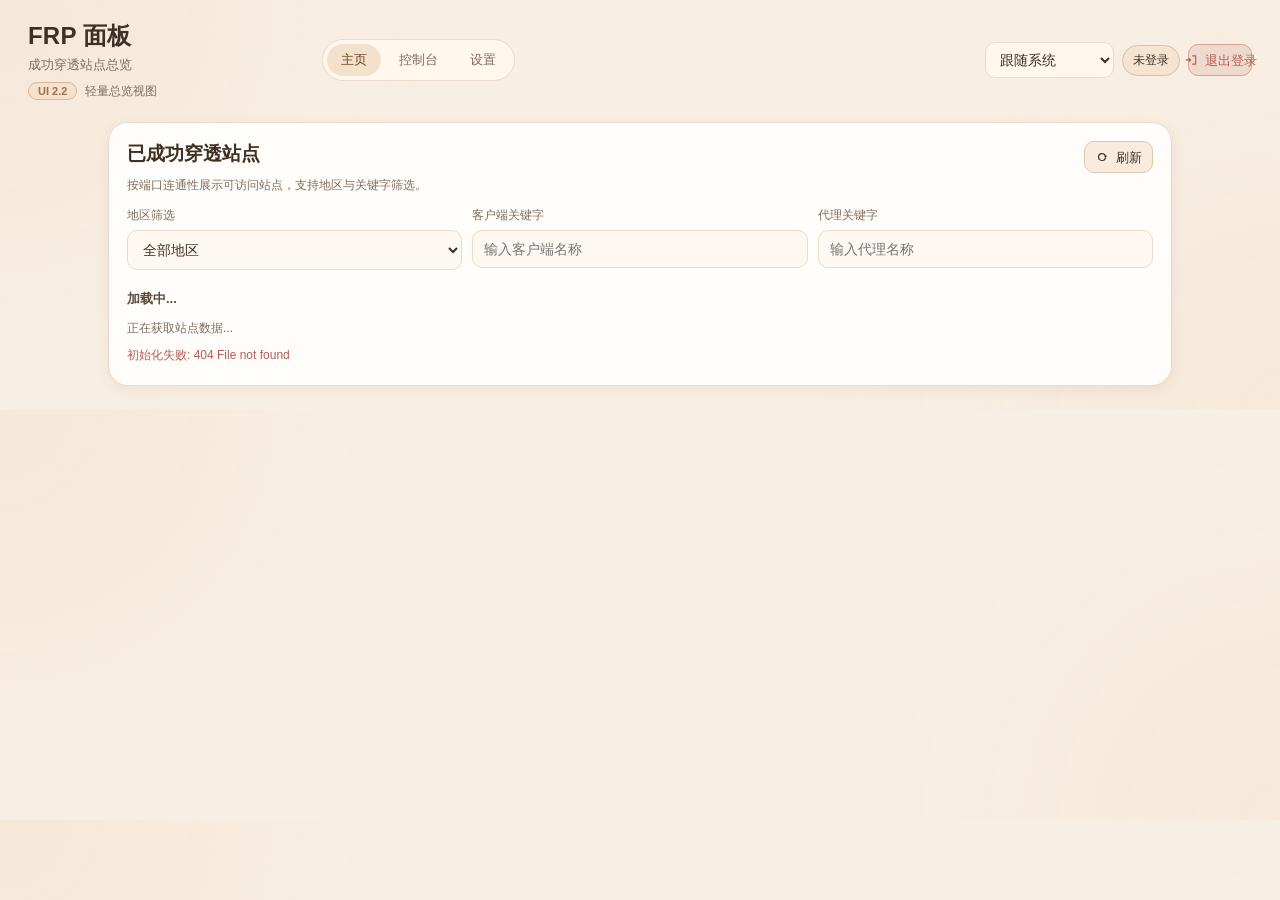
==== commit 64b09de2: "style: refresh unified cream UI across all pages" ====
--- a/web/index.html
+++ b/web/index.html
@@ -3,14 +3,18 @@
   <head>
     <meta charset="UTF-8" />
     <meta name="viewport" content="width=device-width, initial-scale=1.0" />
-    <title>FRP 主页</title>
+    <title>主页 - FRP 面板</title>
     <link rel="stylesheet" href="/web/style.css?v=__ASSET_VERSION__" />
   </head>
   <body data-page="home" data-asset-version="__ASSET_VERSION__">
     <header class="site-header">
       <div class="brand">
         <h1>FRP 面板</h1>
-        <p>成功穿透站点聚合</p>
+        <p>成功穿透站点总览</p>
+        <div class="brand-meta">
+          <span class="ui-version-badge">UI 2.2</span>
+          <span class="brand-meta-text">轻量总览视图</span>
+        </div>
       </div>
       <nav class="nav-tabs" aria-label="主导航">
         <a href="/" data-nav="home">主页</a>
@@ -32,15 +36,18 @@
     </header>
 
     <main class="single-page sites-page">
-      <section class="panel reveal">
-        <div class="panel-head">
-          <h2>已成功穿透站点</h2>
+      <section class="panel panel-hero reveal">
+        <div class="panel-head panel-head-wrap">
+          <div>
+            <h2>已成功穿透站点</h2>
+            <p class="hint info panel-subtext">按端口连通性展示可访问站点，支持地区与关键字筛选。</p>
+          </div>
           <button id="sites_refresh_btn" class="btn secondary small">
             <svg class="btn-icon" aria-hidden="true"><use href="/web/icons.svg#icon-refresh"></use></svg>
             <span class="btn-label">刷新</span>
           </button>
         </div>
-        <p class="hint info">展示端口探活成功的站点（地区由 ip.sb 在线识别，探活统一按 TCP 连通性判定）。</p>
+
         <div class="sites-filters">
           <div class="field">
             <label for="sites_region_filter">地区筛选</label>
@@ -57,6 +64,7 @@
             <input id="sites_proxy_filter" placeholder="输入代理名称" />
           </div>
         </div>
+
         <div id="sites_summary" class="sites-summary">加载中...</div>
         <div id="sites_list" class="sites-list">
           <div class="jump-empty">正在获取站点数据...</div>
--- a/web/style.css
+++ b/web/style.css
@@ -1,43 +1,53 @@
 /* tokens */
 :root {
-  --bg: #f9f2e9;
-  --bg-soft: #fff8f1;
-  --card: #fffcf8;
-  --card-strong: #fff6ec;
-  --text: #43352d;
-  --muted: #776960;
-  --line: #e7dbce;
-  --line-strong: #d9c3ad;
-  --primary: #c98b56;
-  --primary-strong: #b97a46;
-  --primary-soft: #f3e1cf;
-  --success: #2f8d6d;
-  --danger: #b45a57;
-  --warn: #a9852d;
-  --shadow: 0 16px 36px rgba(121, 96, 74, 0.1);
-  --shadow-sm: 0 8px 20px rgba(121, 96, 74, 0.08);
+  --bg: #f8efe4;
+  --bg-soft: #fef8f2;
+  --card: #fffdf9;
+  --card-soft: #fff6ec;
+  --card-strong: #fef0e2;
+  --text: #3f2f25;
+  --text-soft: #5f4a3b;
+  --muted: #7f6c5f;
+  --line: #eadacc;
+  --line-strong: #d6bfaa;
+  --primary: #c98a57;
+  --primary-strong: #b8763f;
+  --primary-soft: #f4e1cc;
+  --success: #2f8f70;
+  --danger: #b75c58;
+  --warn: #a37a2e;
+  --info: #6f8ea7;
+  --shadow-xs: 0 4px 14px rgba(88, 60, 35, 0.07);
+  --shadow-sm: 0 10px 26px rgba(88, 60, 35, 0.1);
+  --shadow-md: 0 18px 40px rgba(88, 60, 35, 0.14);
+  --radius-xl: 20px;
   --radius-lg: 16px;
   --radius-md: 12px;
   --radius-sm: 10px;
+  --radius-xs: 8px;
 }
 
 body[data-theme="dark"] {
-  --bg: #1f1b18;
-  --bg-soft: #26211d;
-  --card: #2a2420;
-  --card-strong: #302a25;
-  --text: #efe3d8;
-  --muted: #b8a99b;
-  --line: #3b332d;
-  --line-strong: #53463d;
-  --primary: #c59262;
-  --primary-strong: #d6a878;
-  --primary-soft: #443528;
-  --success: #59b291;
-  --danger: #d28482;
-  --warn: #d4b061;
-  --shadow: 0 18px 40px rgba(0, 0, 0, 0.35);
-  --shadow-sm: 0 10px 26px rgba(0, 0, 0, 0.28);
+  --bg: #1f1a16;
+  --bg-soft: #27211d;
+  --card: #2d2621;
+  --card-soft: #332b25;
+  --card-strong: #392f28;
+  --text: #f0e2d3;
+  --text-soft: #dac7b4;
+  --muted: #baa792;
+  --line: #443830;
+  --line-strong: #5a4a3f;
+  --primary: #c99464;
+  --primary-strong: #d5a677;
+  --primary-soft: #4a392b;
+  --success: #58b291;
+  --danger: #d38884;
+  --warn: #d3b062;
+  --info: #88a8c2;
+  --shadow-xs: 0 4px 14px rgba(0, 0, 0, 0.2);
+  --shadow-sm: 0 12px 28px rgba(0, 0, 0, 0.3);
+  --shadow-md: 0 20px 44px rgba(0, 0, 0, 0.36);
 }
 
 /* base */
@@ -50,29 +60,37 @@
   color: var(--text);
   font-family: "Segoe UI", "PingFang SC", "Microsoft YaHei", sans-serif;
   background:
-    radial-gradient(circle at 8% 0%, rgba(218, 191, 164, 0.25) 0%, transparent 34%),
-    radial-gradient(circle at 92% 100%, rgba(255, 219, 176, 0.2) 0%, transparent 36%),
+    radial-gradient(circle at 0% 0%, color-mix(in oklab, var(--primary-soft) 50%, transparent) 0%, transparent 32%),
+    radial-gradient(circle at 100% 100%, color-mix(in oklab, var(--primary-soft) 42%, transparent) 0%, transparent 34%),
     var(--bg);
   transition: background-color 220ms ease, color 220ms ease;
 }
 
 /* layout */
 .site-header {
-  max-width: 1240px;
+  max-width: 1260px;
   margin: 0 auto;
-  padding: 20px 16px 12px;
-  display: grid;
-  grid-template-columns: minmax(180px, 240px) 1fr auto;
+  padding: 20px 18px 12px;
+  display: grid;
+  grid-template-columns: minmax(220px, 280px) 1fr auto;
   gap: 14px;
   align-items: center;
 }
 
+.single-page {
+  max-width: 1100px;
+  margin: 0 auto;
+  padding: 10px 18px 24px;
+  display: grid;
+  gap: 14px;
+}
+
 .dashboard-grid {
-  max-width: 1240px;
+  max-width: 1260px;
   margin: 0 auto;
-  padding: 10px 16px 22px;
-  display: grid;
-  grid-template-columns: minmax(0, 1fr) 320px;
+  padding: 10px 18px 24px;
+  display: grid;
+  grid-template-columns: minmax(0, 1fr) 338px;
   gap: 14px;
 }
 
@@ -88,12 +106,13 @@
   align-content: start;
 }
 
-.single-page {
-  max-width: 1040px;
-  margin: 0 auto;
-  padding: 10px 16px 22px;
-  display: grid;
-  gap: 14px;
+.field-grid {
+  display: grid;
+  gap: 10px;
+}
+
+.field-grid.two {
+  grid-template-columns: repeat(2, minmax(0, 1fr));
 }
 
 /* header/nav */
@@ -115,6 +134,11 @@
   display: flex;
   align-items: center;
   gap: 8px;
+}
+
+.brand-meta-text {
+  color: var(--muted);
+  font-size: 12px;
 }
 
 .ui-version-badge {
@@ -125,31 +149,8 @@
   padding: 2px 9px;
   font-size: 11px;
   font-weight: 700;
-  color: color-mix(in oklab, var(--primary) 76%, #3f2411);
-  background: color-mix(in oklab, var(--primary-soft) 76%, transparent);
-}
-
-.ui-changes-link {
-  display: inline-flex;
-  align-items: center;
-  gap: 5px;
-  border: 0;
-  background: none;
-  color: var(--muted);
-  font-size: 12px;
-  font-weight: 600;
-  cursor: pointer;
-  padding: 0;
-  text-decoration: underline;
-  text-decoration-color: color-mix(in oklab, var(--line-strong) 70%, transparent);
-  text-underline-offset: 3px;
-  transition: color 180ms ease, text-decoration-color 180ms ease;
-}
-
-.ui-changes-link:hover,
-.ui-changes-link:focus-visible {
-  color: var(--text);
-  text-decoration-color: color-mix(in oklab, var(--primary) 62%, transparent);
+  color: color-mix(in oklab, var(--primary) 78%, #2f1c0f);
+  background: color-mix(in oklab, var(--primary-soft) 78%, transparent);
 }
 
 .nav-tabs {
@@ -159,14 +160,14 @@
   padding: 4px;
   border-radius: 999px;
   border: 1px solid var(--line);
-  background: var(--card-strong);
+  background: var(--card-soft);
 }
 
 .nav-tabs a {
   text-decoration: none;
   color: var(--muted);
   font-size: 13px;
-  padding: 7px 13px;
+  padding: 7px 14px;
   border-radius: 999px;
   transition: background-color 180ms ease, color 180ms ease, transform 180ms ease;
 }
@@ -174,17 +175,16 @@
 .nav-tabs a:hover,
 .nav-tabs a:focus-visible {
   color: var(--text);
-  background: color-mix(in oklab, var(--primary-soft) 78%, transparent);
+  background: color-mix(in oklab, var(--primary-soft) 82%, transparent);
 }
 
 .nav-tabs a.active {
-  color: #6e431f;
+  color: #6f4320;
   background: var(--primary-soft);
 }
 
 body[data-theme="dark"] .nav-tabs a.active {
-  color: #ffdcb8;
-  background: var(--primary-soft);
+  color: #ffdebb;
 }
 
 .head-actions {
@@ -196,8 +196,8 @@
 
 .theme-select {
   border: 1px solid var(--line);
-  border-radius: 10px;
-  background: var(--card-strong);
+  border-radius: var(--radius-sm);
+  background: var(--card-soft);
   color: var(--text);
   padding: 8px 10px;
 }
@@ -206,34 +206,42 @@
   display: inline-flex;
   align-items: center;
   justify-content: center;
-  flex: 0 0 auto;
   white-space: nowrap;
-  font-size: 13px;
+  font-size: 12px;
   border-radius: 999px;
   padding: 6px 10px;
   border: 1px solid var(--line-strong);
-  background: color-mix(in oklab, var(--primary-soft) 72%, transparent);
+  background: color-mix(in oklab, var(--primary-soft) 75%, transparent);
   color: var(--text);
 }
 
 /* cards */
 .panel {
   border: 1px solid var(--line);
-  border-radius: var(--radius-lg);
+  border-radius: var(--radius-xl);
   background: var(--card);
-  box-shadow: var(--shadow-sm);
+  box-shadow: var(--shadow-xs);
   padding: 16px;
-  transition: border-color 200ms ease, box-shadow 200ms ease, background-color 200ms ease;
+  transition: border-color 200ms ease, box-shadow 200ms ease, background-color 200ms ease, transform 200ms ease;
 }
 
 .panel:hover {
   border-color: var(--line-strong);
-  box-shadow: var(--shadow);
+  box-shadow: var(--shadow-sm);
+}
+
+.panel-hero {
+  padding: 18px;
 }
 
 .panel h2 {
-  margin: 0 0 12px;
-  font-size: 18px;
+  margin: 0;
+  font-size: 19px;
+}
+
+.panel h3 {
+  margin: 0;
+  font-size: 14px;
 }
 
 .panel-head {
@@ -244,6 +252,22 @@
   margin-bottom: 10px;
 }
 
+.panel-head-wrap {
+  align-items: flex-start;
+}
+
+.panel-subtext {
+  margin-top: 6px;
+}
+
+.panel-subgroup {
+  margin-top: 14px;
+  padding-top: 14px;
+  border-top: 1px dashed var(--line-strong);
+  display: grid;
+  gap: 10px;
+}
+
 .compact {
   padding-bottom: 12px;
 }
@@ -256,10 +280,10 @@
   content: "";
   position: absolute;
   inset: 0 auto auto 0;
-  width: 120px;
-  height: 120px;
+  width: 132px;
+  height: 132px;
   border-radius: 0 0 100% 0;
-  background: color-mix(in oklab, var(--primary-soft) 50%, transparent);
+  background: color-mix(in oklab, var(--primary-soft) 54%, transparent);
   pointer-events: none;
 }
 
@@ -284,7 +308,7 @@
   font-size: 14px;
   color: var(--text);
   background: var(--bg-soft);
-  padding: 10px;
+  padding: 10px 11px;
   transition: border-color 180ms ease, box-shadow 180ms ease, background-color 180ms ease;
 }
 
@@ -293,7 +317,7 @@
 textarea:focus-visible {
   outline: none;
   border-color: var(--primary);
-  box-shadow: 0 0 0 3px color-mix(in oklab, var(--primary-soft) 60%, transparent);
+  box-shadow: 0 0 0 3px color-mix(in oklab, var(--primary-soft) 62%, transparent);
 }
 
 textarea {
@@ -313,6 +337,11 @@
 
 .actions.three {
   grid-template-columns: repeat(3, minmax(0, 1fr));
+}
+
+.actions.two-inline {
+  display: flex;
+  gap: 8px;
 }
 
 .btn {
@@ -325,17 +354,17 @@
   border-radius: var(--radius-sm);
   background: var(--bg-soft);
   color: var(--text);
-  padding: 10px;
+  padding: 10px 12px;
   font-size: 13px;
   cursor: pointer;
-  transition: transform 180ms ease, border-color 180ms ease, background-color 180ms ease, box-shadow 180ms ease;
+  transition: transform 160ms ease, border-color 180ms ease, background-color 180ms ease, box-shadow 180ms ease;
 }
 
 .btn:hover,
 .btn:focus-visible {
   border-color: var(--line-strong);
   transform: translateY(-1px);
-  box-shadow: var(--shadow-sm);
+  box-shadow: var(--shadow-xs);
 }
 
 .btn:active {
@@ -459,17 +488,17 @@
 .pill {
   border-radius: 999px;
   padding: 7px 12px;
-  font-size: 13px;
+  font-size: 12px;
   font-weight: 700;
 }
 
 .pill.online {
-  color: color-mix(in oklab, var(--success) 80%, #0a0a0a);
+  color: color-mix(in oklab, var(--success) 82%, #0a0a0a);
   background: color-mix(in oklab, var(--success) 18%, transparent);
 }
 
 .pill.offline {
-  color: color-mix(in oklab, var(--danger) 80%, #0a0a0a);
+  color: color-mix(in oklab, var(--danger) 82%, #0a0a0a);
   background: color-mix(in oklab, var(--danger) 16%, transparent);
 }
 
@@ -527,7 +556,7 @@
 .batch-client-list {
   display: grid;
   gap: 6px;
-  max-height: 200px;
+  max-height: 220px;
   overflow: auto;
   margin-bottom: 8px;
 }
@@ -606,7 +635,7 @@
   border: 1px dashed var(--line-strong);
   border-radius: var(--radius-sm);
   padding: 8px;
-  background: color-mix(in oklab, var(--card-strong) 75%, transparent);
+  background: color-mix(in oklab, var(--card-soft) 70%, transparent);
   font-size: 11px;
   white-space: pre-wrap;
   word-break: break-word;
@@ -624,8 +653,9 @@
 
 .sites-summary {
   margin: 8px 0 12px;
-  color: var(--muted);
+  color: var(--text-soft);
   font-size: 13px;
+  font-weight: 600;
 }
 
 .sites-list {
@@ -674,6 +704,72 @@
   font-size: 12px;
 }
 
+.settings-page .panel {
+  padding: 18px;
+}
+
+.alert-channels {
+  display: grid;
+  gap: 8px;
+  margin-top: 8px;
+}
+
+.channel-item {
+  border: 1px solid var(--line);
+  border-radius: var(--radius-md);
+  padding: 10px;
+  background: var(--bg-soft);
+}
+
+.channel-info {
+  font-size: 14px;
+  font-weight: 700;
+  margin-bottom: 4px;
+}
+
+.channel-url,
+.channel-meta {
+  color: var(--muted);
+  font-size: 12px;
+  margin-bottom: 5px;
+  word-break: break-all;
+}
+
+.channel-actions {
+  display: flex;
+  gap: 8px;
+}
+
+.checkbox-field {
+  display: flex;
+  align-items: center;
+  gap: 8px;
+}
+
+.checkbox-field input[type="checkbox"] {
+  width: 16px;
+  height: 16px;
+}
+
+.checkbox-field label {
+  margin: 0;
+}
+
+.checkbox-inline {
+  min-height: 44px;
+  border: 1px dashed var(--line);
+  border-radius: var(--radius-sm);
+  padding: 0 10px;
+  background: color-mix(in oklab, var(--card-soft) 70%, transparent);
+}
+
+.two-cols {
+  display: grid;
+  grid-template-columns: repeat(2, minmax(0, 1fr));
+  gap: 10px;
+}
+
+/* logs/hints */
 .logs {
   margin: 0;
   min-height: 280px;
@@ -688,71 +784,47 @@
   color: var(--text);
 }
 
+.logs-compact {
+  min-height: 140px;
+}
+
 body[data-theme="dark"] .logs {
-  background: #1c1917;
-  border-color: #2f2a27;
-  color: #f6ece2;
+  background: #1d1916;
+  border-color: #312923;
+  color: #f5ece2;
+}
+
+.hint {
+  min-height: 20px;
+  margin: 10px 0 0;
+  font-size: 12px;
+}
+
+.hint.info {
+  color: var(--muted);
+}
+
+.hint.warn {
+  color: var(--warn);
+}
+
+.hint.error {
+  color: var(--danger);
 }
 
 .hidden {
   display: none !important;
 }
 
-.ui-notice-backdrop {
-  position: fixed;
-  inset: 0;
-  z-index: 20;
-  display: grid;
-  place-items: center;
-  background: rgba(34, 28, 24, 0.32);
-  padding: 16px;
-}
-
-.ui-notice-card {
-  width: min(560px, 100%);
-  border: 1px solid var(--line);
-  border-radius: var(--radius-lg);
-  background: var(--card);
-  box-shadow: var(--shadow);
-  padding: 18px;
-  animation: page-in 240ms ease both;
-}
-
-.ui-notice-card h2 {
-  margin: 0 0 10px;
-  font-size: 20px;
-}
-
-.ui-notice-card p {
-  margin: 0 0 10px;
-  color: var(--muted);
-}
-
-.ui-notice-list {
-  margin: 0 0 12px;
-  padding-left: 18px;
-  display: grid;
-  gap: 6px;
-  font-size: 13px;
-}
-
-body[data-theme="dark"] .ui-notice-backdrop {
-  background: rgba(10, 8, 7, 0.5);
-}
-
+/* preflight */
 .preflight-panel {
   margin-top: 12px;
   border: 1px solid color-mix(in oklab, var(--warn) 45%, var(--line));
   border-radius: var(--radius-md);
-  background: color-mix(in oklab, var(--card-strong) 72%, var(--primary-soft));
+  background: color-mix(in oklab, var(--card-soft) 72%, var(--primary-soft));
   padding: 12px;
   display: grid;
   gap: 8px;
-}
-
-.preflight-panel h3 {
-  margin: 0;
-  font-size: 14px;
 }
 
 .preflight-block {
@@ -784,160 +856,26 @@
   font-size: 12px;
 }
 
-/* events */
-.filters {
-  display: grid;
-  grid-template-columns: repeat(3, minmax(0, 1fr));
-  gap: 10px;
-  margin-bottom: 12px;
-}
-
-.sticky-filters {
-  position: sticky;
-  top: 10px;
-  z-index: 4;
-  padding: 10px;
-  border-radius: var(--radius-md);
-  border: 1px solid var(--line);
-  background: color-mix(in oklab, var(--card) 90%, transparent);
-  box-shadow: var(--shadow-sm);
-}
-
-.events-list {
-  display: grid;
-  gap: 9px;
-}
-
-.event-row {
-  border: 1px solid var(--line);
-  border-radius: var(--radius-md);
-  padding: 11px;
-  background: var(--bg-soft);
-}
-
-.event-row-top {
-  display: flex;
-  justify-content: space-between;
-  gap: 10px;
-  font-size: 12px;
-  margin-bottom: 6px;
-}
-
-.event-type {
-  font-weight: 700;
-  color: color-mix(in oklab, var(--primary) 82%, #3b2412);
-}
-
-.event-time {
-  color: var(--muted);
-}
-
-.event-message {
-  font-size: 13px;
-  margin-bottom: 4px;
-}
-
-.event-source {
-  font-size: 12px;
-  color: var(--muted);
-}
-
-.event-row.flash {
-  animation: flash-new 900ms ease-out 1;
-}
-
-/* alerts */
-.alert-channels {
-  display: grid;
-  gap: 8px;
-  margin-top: 8px;
-}
-
-.channel-item {
-  border: 1px solid var(--line);
-  border-radius: var(--radius-md);
-  padding: 10px;
-  background: var(--bg-soft);
-}
-
-.channel-info {
-  font-size: 14px;
-  font-weight: 700;
-  margin-bottom: 4px;
-}
-
-.channel-url,
-.channel-meta {
-  color: var(--muted);
-  font-size: 12px;
-  margin-bottom: 5px;
-  word-break: break-all;
-}
-
-.channel-actions {
-  display: flex;
-  gap: 8px;
-}
-
-.two-cols {
-  display: grid;
-  grid-template-columns: repeat(2, minmax(0, 1fr));
-  gap: 10px;
-}
-
-.checkbox-field {
-  display: flex;
-  align-items: center;
-  gap: 8px;
-}
-
-.checkbox-field input[type="checkbox"] {
-  width: 16px;
-  height: 16px;
-}
-
-.checkbox-field label {
-  margin: 0;
-}
-
-/* hints */
-.hint {
-  min-height: 20px;
-  margin: 10px 0 0;
-  font-size: 12px;
-}
-
-.hint.info {
-  color: var(--muted);
-}
-
-.hint.warn {
-  color: var(--warn);
-}
-
-.hint.error {
-  color: var(--danger);
-}
-
 /* login */
 .login-shell {
-  min-height: calc(100vh - 96px);
+  min-height: calc(100vh - 98px);
   display: grid;
   place-items: center;
   padding: 20px;
 }
 
 .login-card {
-  width: min(430px, 100%);
+  width: min(450px, 100%);
   background: var(--card);
   border: 1px solid var(--line);
-  border-radius: var(--radius-lg);
-  box-shadow: var(--shadow);
-  padding: 22px;
+  border-radius: var(--radius-xl);
+  box-shadow: var(--shadow-md);
+  padding: 24px;
 }
 
 .login-card h1 {
   margin: 0 0 10px;
+  font-size: 24px;
 }
 
 .login-desc {
@@ -952,19 +890,66 @@
   font-size: 12px;
 }
 
+/* ui notice */
+.ui-notice-backdrop {
+  position: fixed;
+  inset: 0;
+  z-index: 20;
+  display: grid;
+  place-items: center;
+  background: rgba(34, 28, 24, 0.32);
+  padding: 16px;
+}
+
+.ui-notice-card {
+  width: min(560px, 100%);
+  border: 1px solid var(--line);
+  border-radius: var(--radius-lg);
+  background: var(--card);
+  box-shadow: var(--shadow-md);
+  padding: 18px;
+  animation: page-in 240ms ease both;
+}
+
+.ui-notice-card h2 {
+  margin: 0 0 10px;
+  font-size: 20px;
+}
+
+.ui-notice-card p {
+  margin: 0 0 10px;
+  color: var(--muted);
+}
+
+.ui-notice-list {
+  margin: 0 0 12px;
+  padding-left: 18px;
+  display: grid;
+  gap: 6px;
+  font-size: 13px;
+}
+
+body[data-theme="dark"] .ui-notice-backdrop {
+  background: rgba(10, 8, 7, 0.5);
+}
+
 /* animations */
 .reveal {
-  animation: page-in 560ms cubic-bezier(0.2, 0.7, 0, 1) both;
+  animation: page-in 520ms cubic-bezier(0.2, 0.7, 0, 1) both;
 }
 
 .dashboard-main > .panel:nth-child(1),
 .dashboard-side > .panel:nth-child(1) {
-  animation-delay: 40ms;
+  animation-delay: 30ms;
 }
 
 .dashboard-main > .panel:nth-child(2),
 .dashboard-side > .panel:nth-child(2) {
-  animation-delay: 90ms;
+  animation-delay: 70ms;
+}
+
+.dashboard-side > .panel:nth-child(3) {
+  animation-delay: 110ms;
 }
 
 @keyframes page-in {
@@ -1029,18 +1014,20 @@
     grid-template-columns: repeat(2, minmax(0, 1fr));
   }
 
-  .filters {
-    grid-template-columns: 1fr;
-  }
-
+  .actions.three {
+    grid-template-columns: repeat(2, minmax(0, 1fr));
+  }
+
+  .actions.two-inline {
+    display: grid;
+    grid-template-columns: repeat(2, minmax(0, 1fr));
+  }
+
+  .field-grid.two,
   .two-cols {
     grid-template-columns: 1fr;
   }
 
-  .actions.three {
-    grid-template-columns: repeat(2, minmax(0, 1fr));
-  }
-
   .sites-filters {
     grid-template-columns: 1fr;
   }
@@ -1049,3 +1036,4 @@
     grid-template-columns: 1fr;
   }
 }
+
